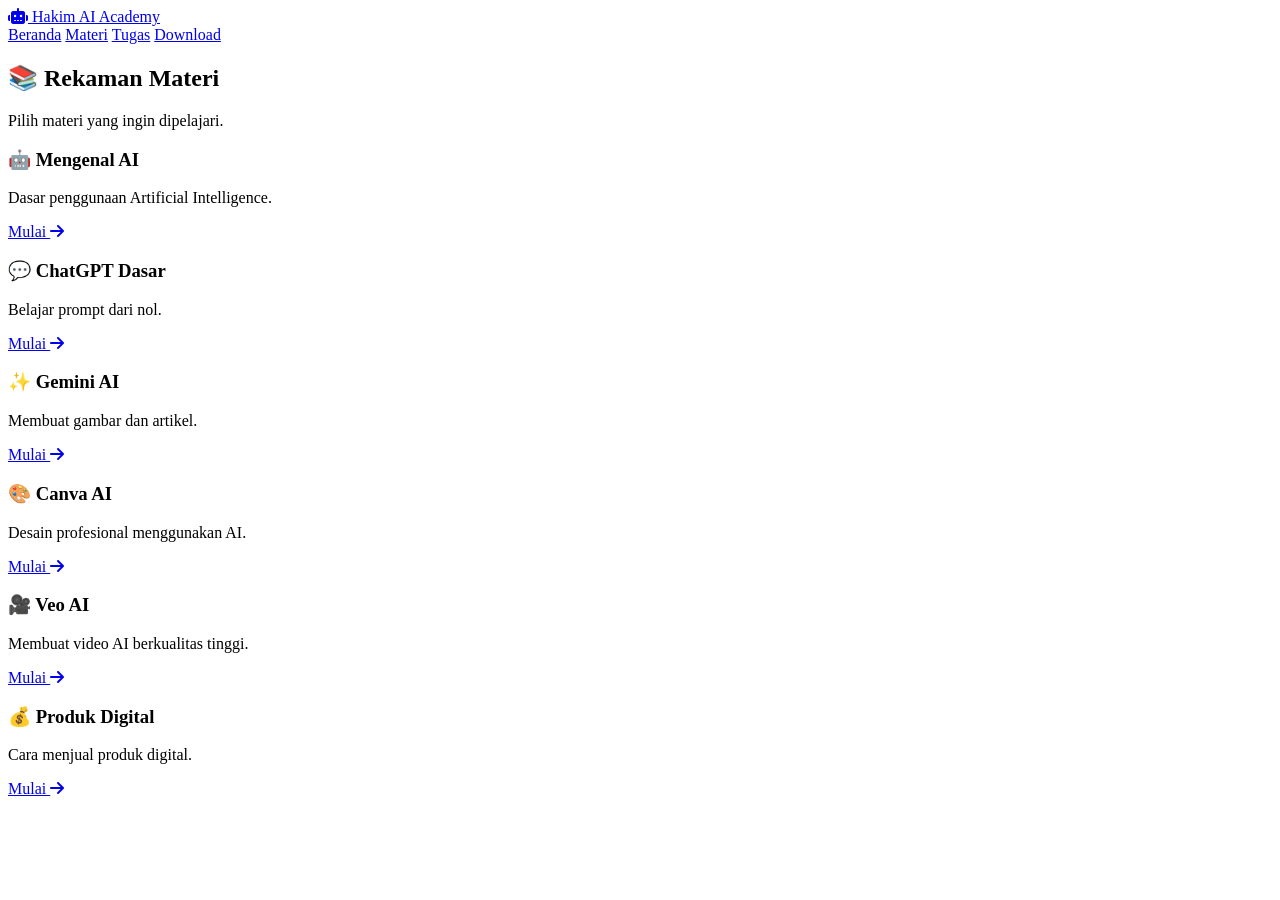
==== materi.html @ e813dfb9 "Create materi.html" ====
<!DOCTYPE html>
<html lang="id">

<head>

<meta charset="UTF-8">

<meta name="viewport" content="width=device-width, initial-scale=1.0">

<title>Materi Belajar AI | Hakim AI Academy</title>

<link rel="preconnect" href="https://fonts.googleapis.com">

<link rel="preconnect" href="https://fonts.gstatic.com" crossorigin>

<link href="https://fonts.googleapis.com/css2?family=Poppins:wght@300;400;500;600;700&display=swap" rel="stylesheet">

<link rel="stylesheet" href="assets/css/style.css">

<link rel="stylesheet"
href="https://cdnjs.cloudflare.com/ajax/libs/font-awesome/6.7.2/css/all.min.css">

</head>

<body>

<header class="header">

<div class="container">

<a href="index.html" class="logo">

<i class="fa-solid fa-robot"></i>

Hakim AI Academy

</a>

<nav>

<a href="index.html">Beranda</a>

<a class="active" href="materi.html">Materi</a>

<a href="tugas.html">Tugas</a>

<a href="download.html">Download</a>

</nav>

</div>

</header>

<section class="page-hero">

<div class="container">

<h1>📚 Rekaman Materi</h1>

<p>

Pilih materi yang ingin dipelajari.

</p>

</div>

</section>

<section class="course-list">

<div class="container">

<div class="course-item">

<div>

<h3>🤖 Mengenal AI</h3>

<p>Dasar penggunaan Artificial Intelligence.</p>

</div>

<a href="materi-1.html">

Mulai

<i class="fa-solid fa-arrow-right"></i>

</a>

</div>

<div class="course-item">

<div>

<h3>💬 ChatGPT Dasar</h3>

<p>Belajar prompt dari nol.</p>

</div>

<a href="materi-2.html">

Mulai

<i class="fa-solid fa-arrow-right"></i>

</a>

</div>

<div class="course-item">

<div>

<h3>✨ Gemini AI</h3>

<p>Membuat gambar dan artikel.</p>

</div>

<a href="materi-3.html">

Mulai

<i class="fa-solid fa-arrow-right"></i>

</a>

</div>

<div class="course-item">

<div>

<h3>🎨 Canva AI</h3>

<p>Desain profesional menggunakan AI.</p>

</div>

<a href="materi-4.html">

Mulai

<i class="fa-solid fa-arrow-right"></i>

</a>

</div>

<div class="course-item">

<div>

<h3>🎥 Veo AI</h3>

<p>Membuat video AI berkualitas tinggi.</p>

</div>

<a href="materi-5.html">

Mulai

<i class="fa-solid fa-arrow-right"></i>

</a>

</div>

<div class="course-item">

<div>

<h3>💰 Produk Digital</h3>

<p>Cara menjual produk digital.</p>

</div>

<a href="materi-6.html">

Mulai

<i class="fa-solid fa-arrow-right"></i>

</a>

</div>

</div>

</section>

</body>

</html>
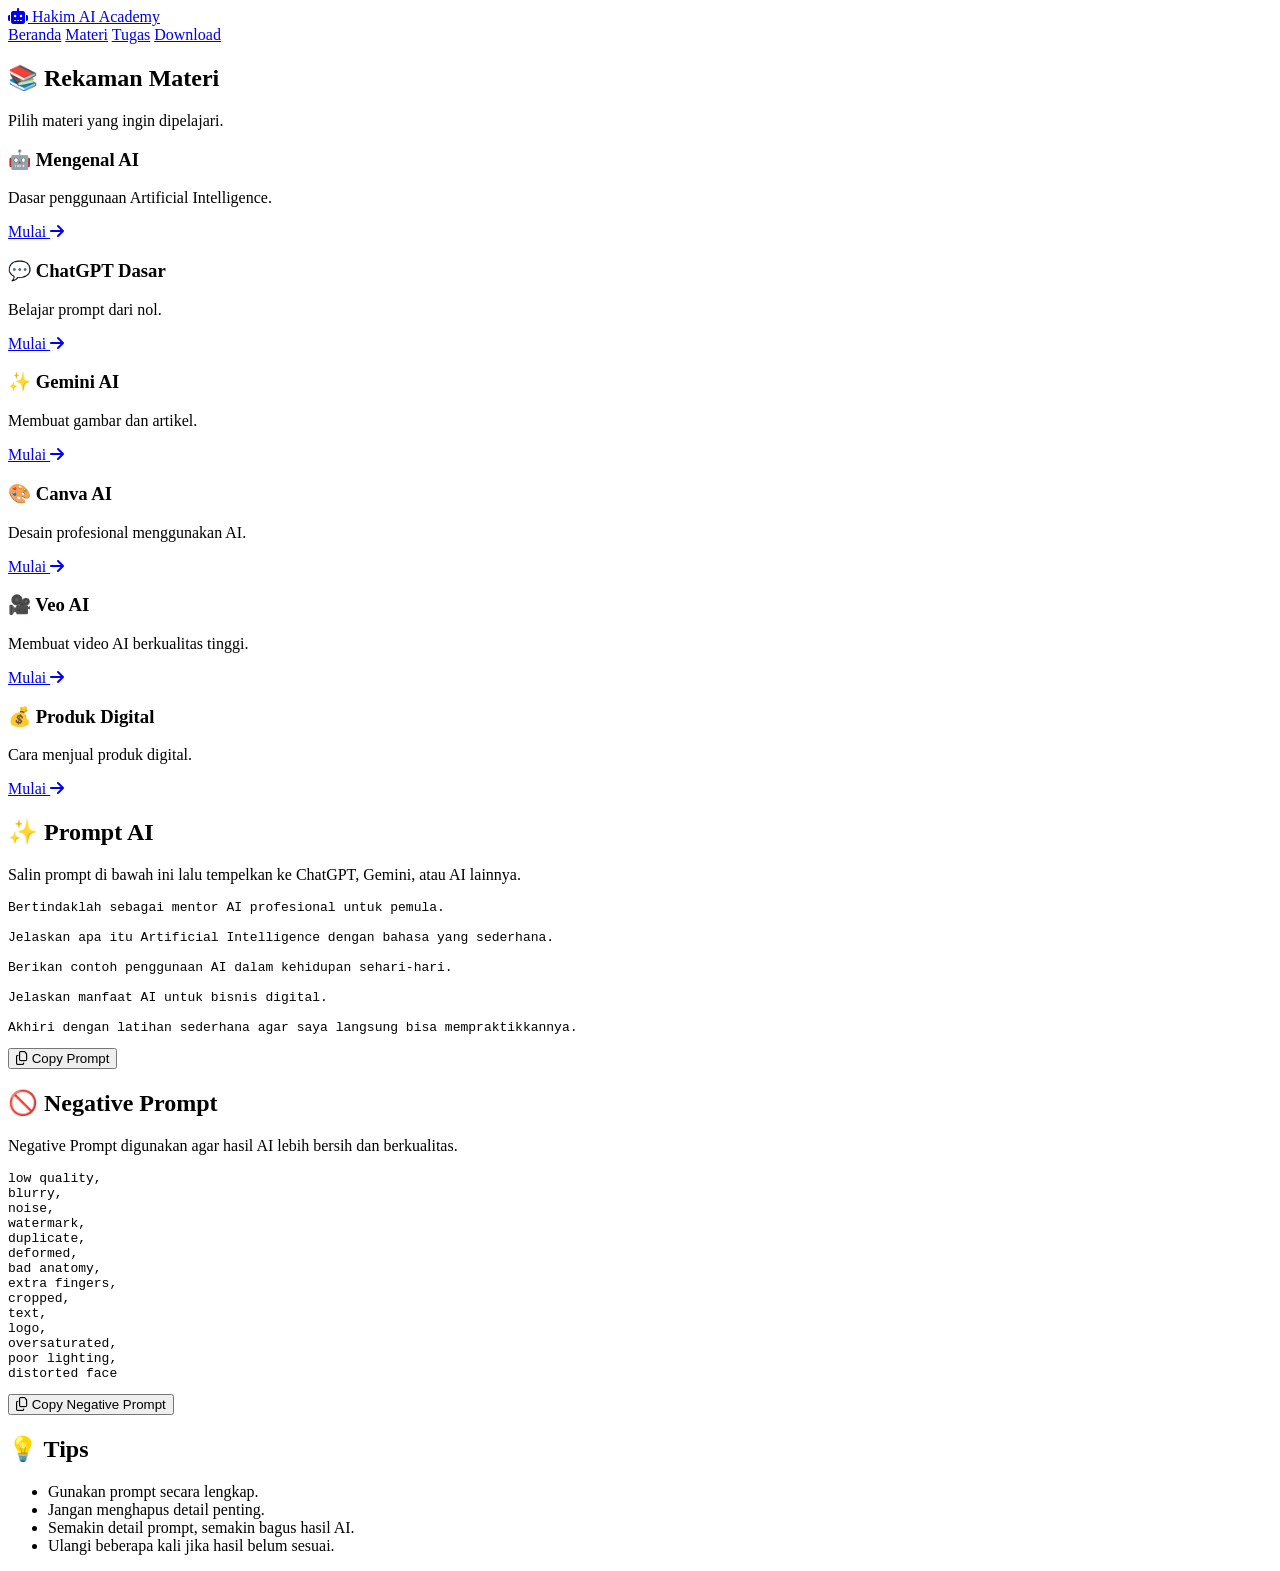
==== commit 13c856b3: "Update materi.html" ====
--- a/materi.html
+++ b/materi.html
@@ -196,6 +196,141 @@
 
 </section>
 
+<!-- ==========================================
+     PROMPT AI
+========================================== -->
+
+<section class="prompt-section">
+
+<div class="container">
+
+<div class="content-card">
+
+<h2>
+✨ Prompt AI
+</h2>
+
+<p>
+Salin prompt di bawah ini lalu tempelkan ke ChatGPT, Gemini, atau AI lainnya.
+</p>
+
+<div class="prompt-box">
+
+<pre id="prompt1">Bertindaklah sebagai mentor AI profesional untuk pemula.
+
+Jelaskan apa itu Artificial Intelligence dengan bahasa yang sederhana.
+
+Berikan contoh penggunaan AI dalam kehidupan sehari-hari.
+
+Jelaskan manfaat AI untuk bisnis digital.
+
+Akhiri dengan latihan sederhana agar saya langsung bisa mempraktikkannya.</pre>
+
+<button class="copy-btn" data-copy="prompt1">
+
+<i class="fa-regular fa-copy"></i>
+
+Copy Prompt
+
+</button>
+
+</div>
+
+</div>
+
+</div>
+
+</section>
+
+<!-- ==========================================
+     NEGATIVE PROMPT
+========================================== -->
+
+<section class="prompt-section">
+
+<div class="container">
+
+<div class="content-card">
+
+<h2>
+
+🚫 Negative Prompt
+
+</h2>
+
+<p>
+
+Negative Prompt digunakan agar hasil AI lebih bersih dan berkualitas.
+
+</p>
+
+<div class="prompt-box">
+
+<pre id="negative1">low quality,
+blurry,
+noise,
+watermark,
+duplicate,
+deformed,
+bad anatomy,
+extra fingers,
+cropped,
+text,
+logo,
+oversaturated,
+poor lighting,
+distorted face</pre>
+
+<button class="copy-btn" data-copy="negative1">
+
+<i class="fa-regular fa-copy"></i>
+
+Copy Negative Prompt
+
+</button>
+
+</div>
+
+</div>
+
+</div>
+
+</section>
+
+<!-- ==========================================
+     CATATAN
+========================================== -->
+
+<section class="lesson-note">
+
+<div class="container">
+
+<div class="note-card">
+
+<h2>
+
+💡 Tips
+
+</h2>
+
+<ul>
+
+<li>Gunakan prompt secara lengkap.</li>
+
+<li>Jangan menghapus detail penting.</li>
+
+<li>Semakin detail prompt, semakin bagus hasil AI.</li>
+
+<li>Ulangi beberapa kali jika hasil belum sesuai.</li>
+
+</ul>
+
+</div>
+
+</div>
+
+</section>
+
 </body>
 
 </html>
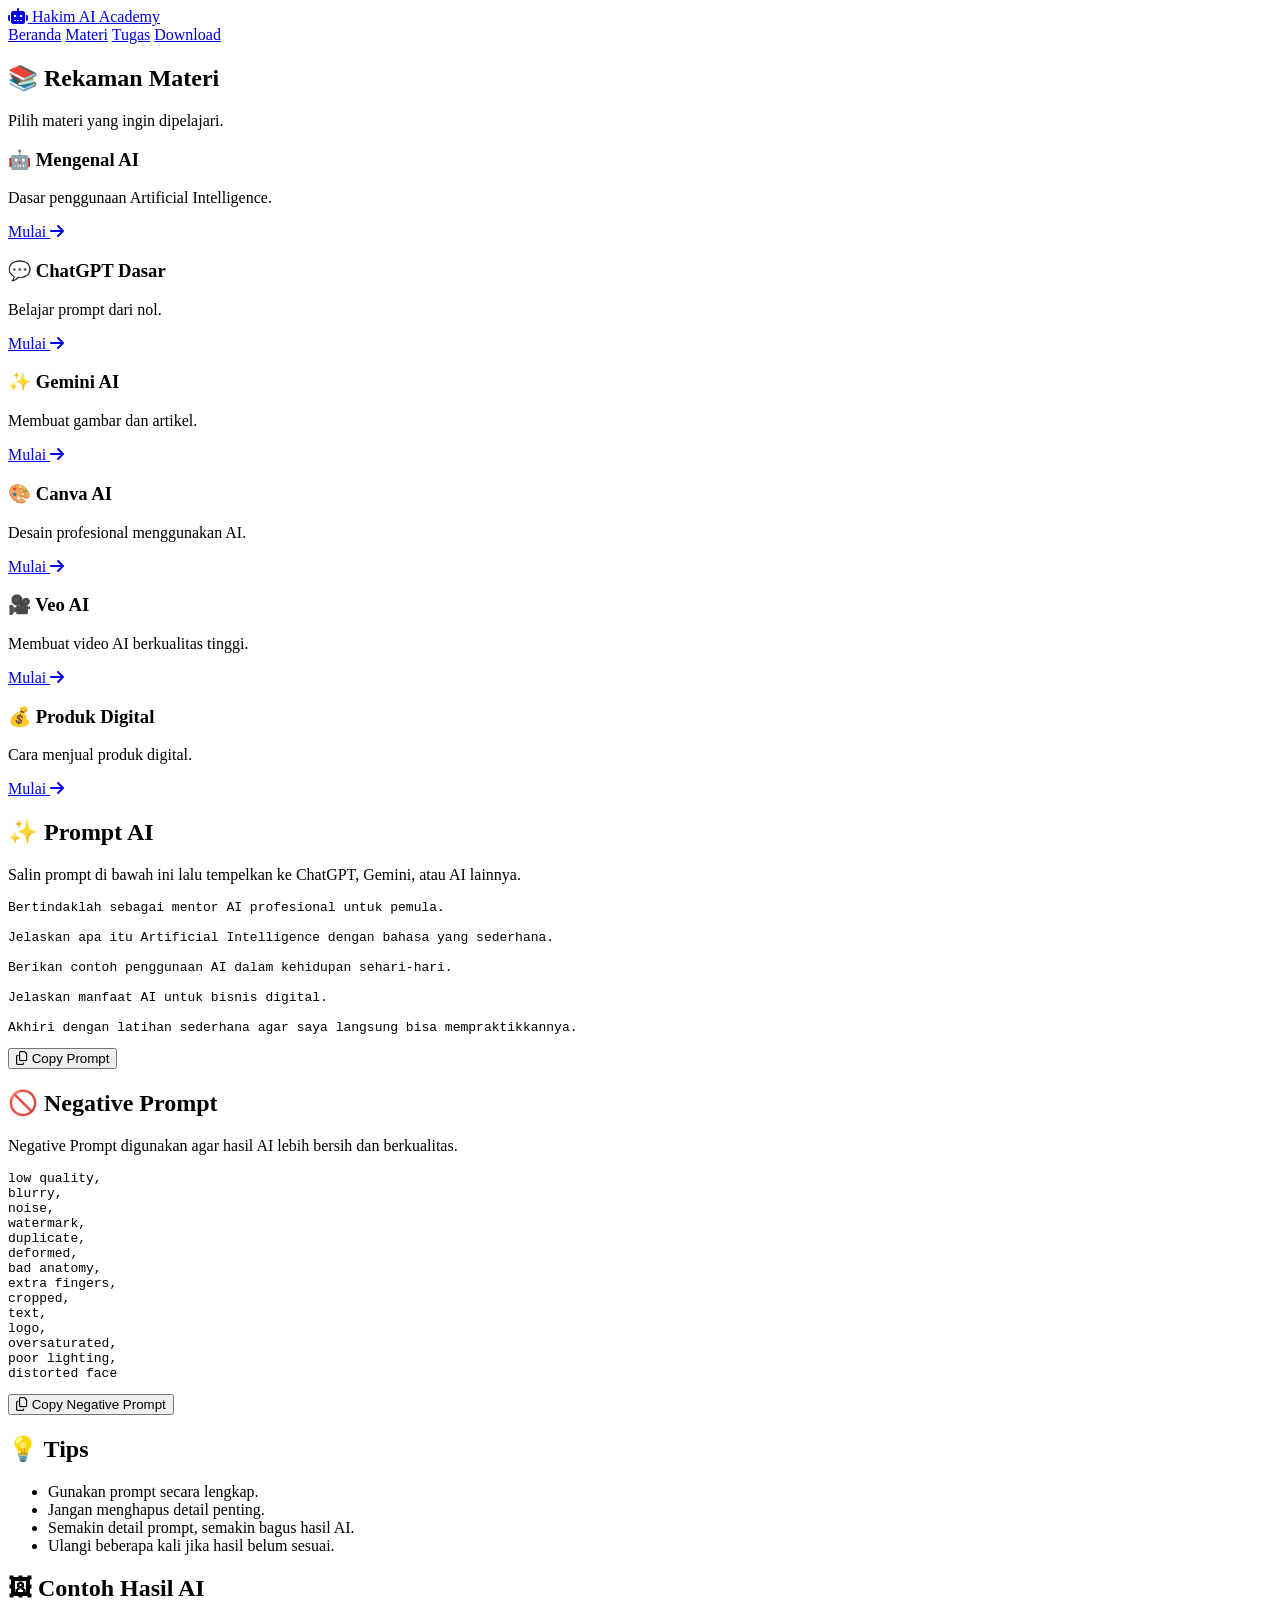
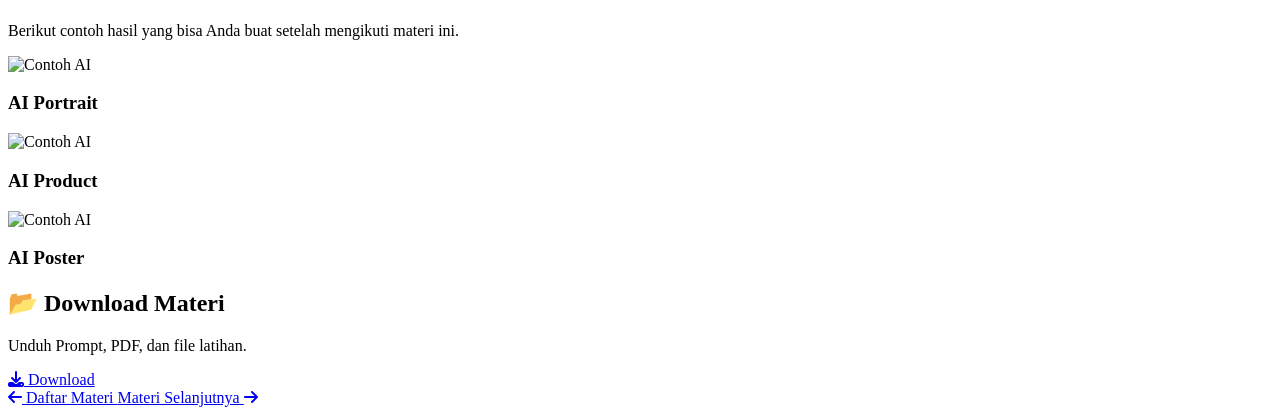
==== commit 39cae73e: "Update materi.html" ====
--- a/materi.html
+++ b/materi.html
@@ -333,4 +333,126 @@
 
 </body>
 
-</html>+</html>
+
+<!-- ==========================================
+     CONTOH HASIL AI
+========================================== -->
+
+<section class="result-section">
+
+<div class="container">
+
+<div class="section-title">
+
+<h2>🖼 Contoh Hasil AI</h2>
+
+<p>
+Berikut contoh hasil yang bisa Anda buat setelah mengikuti materi ini.
+</p>
+
+</div>
+
+<div class="result-grid">
+
+<div class="result-card">
+
+<img src="assets/img/hasil1.jpg" alt="Contoh AI">
+
+<h3>AI Portrait</h3>
+
+</div>
+
+<div class="result-card">
+
+<img src="assets/img/hasil2.jpg" alt="Contoh AI">
+
+<h3>AI Product</h3>
+
+</div>
+
+<div class="result-card">
+
+<img src="assets/img/hasil3.jpg" alt="Contoh AI">
+
+<h3>AI Poster</h3>
+
+</div>
+
+</div>
+
+</div>
+
+</section>
+
+<!-- ==========================================
+     DOWNLOAD
+========================================== -->
+
+<section class="download-material">
+
+<div class="container">
+
+<div class="download-box">
+
+<div>
+
+<h2>📂 Download Materi</h2>
+
+<p>
+
+Unduh Prompt, PDF, dan file latihan.
+
+</p>
+
+</div>
+
+<div class="download-button">
+
+<a href="#" class="btn btn-primary">
+
+<i class="fa-solid fa-download"></i>
+
+Download
+
+</a>
+
+</div>
+
+</div>
+
+</div>
+
+</section>
+
+<!-- ==========================================
+     NAVIGASI
+========================================== -->
+
+<section class="lesson-navigation">
+
+<div class="container">
+
+<div class="nav-card">
+
+<a href="materi.html">
+
+<i class="fa-solid fa-arrow-left"></i>
+
+Daftar Materi
+
+</a>
+
+<a href="materi-2.html">
+
+Materi Selanjutnya
+
+<i class="fa-solid fa-arrow-right"></i>
+
+</a>
+
+</div>
+
+</div>
+
+</section>
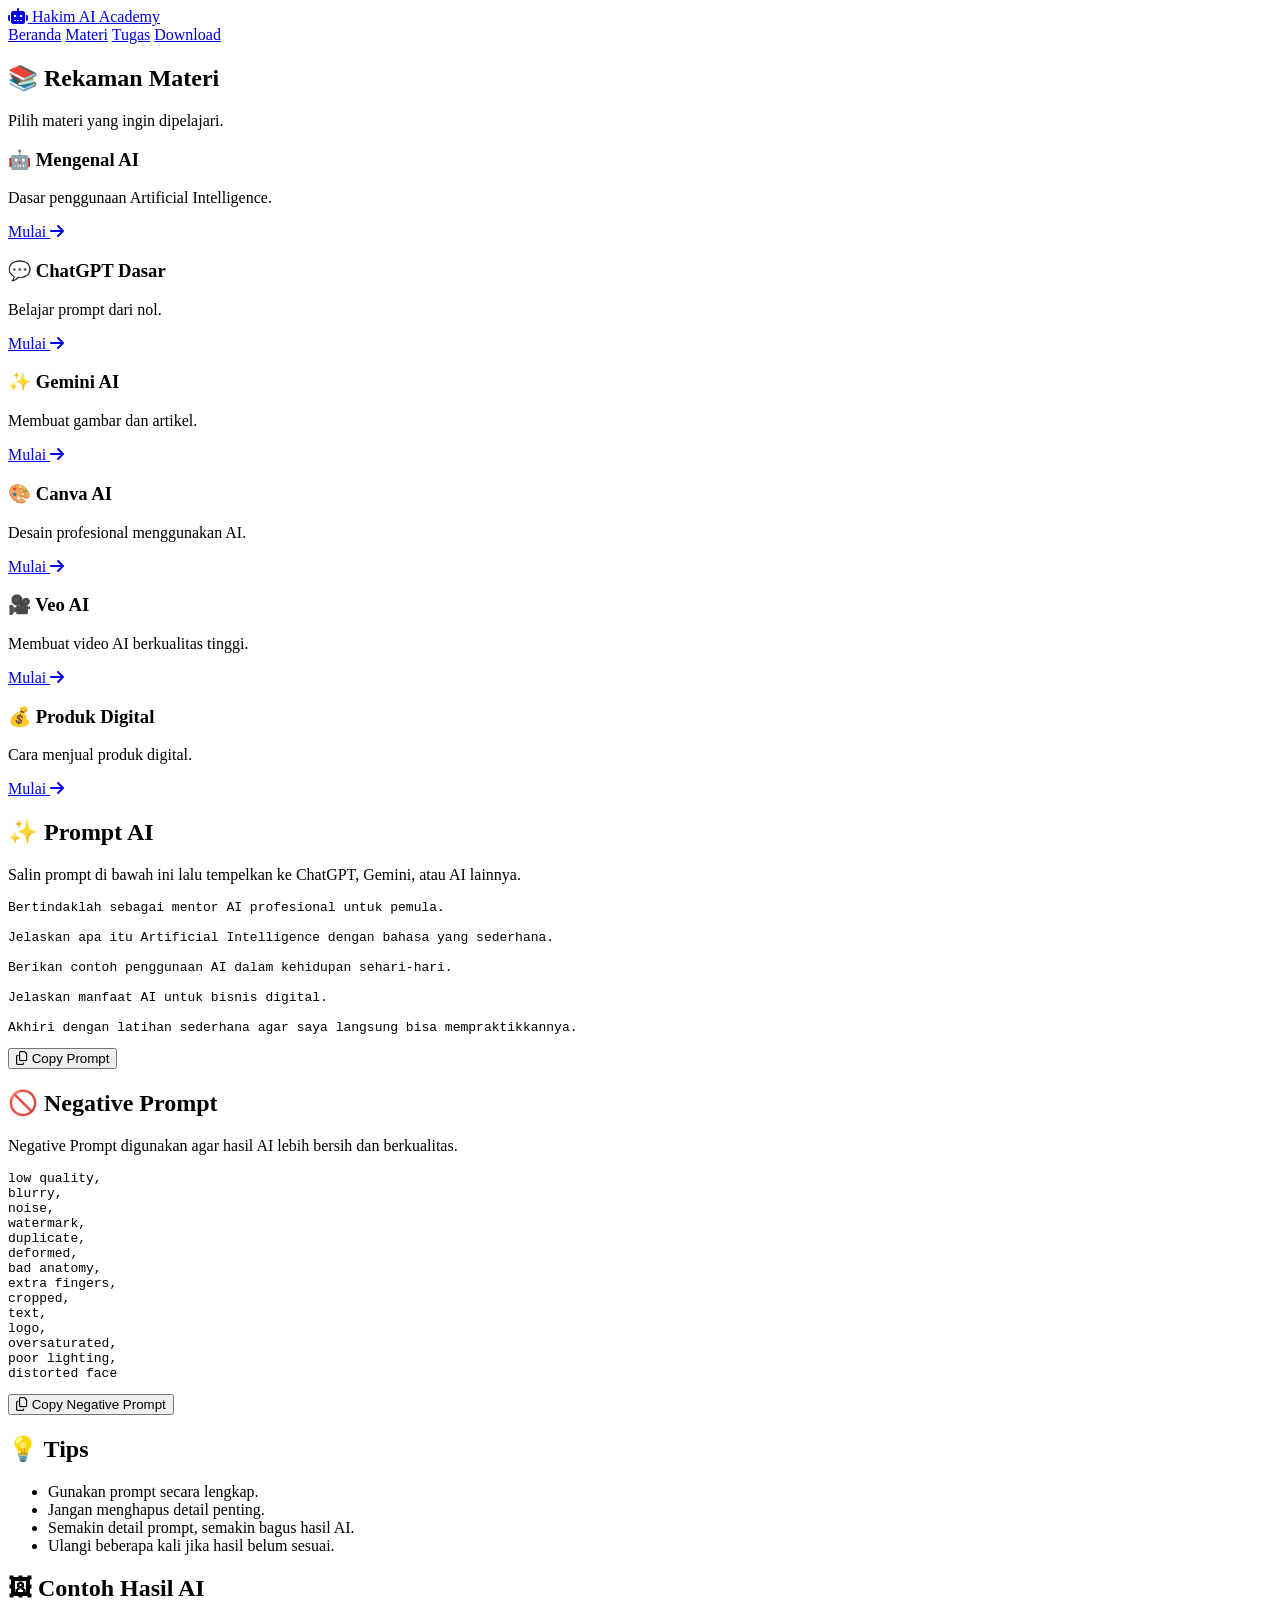
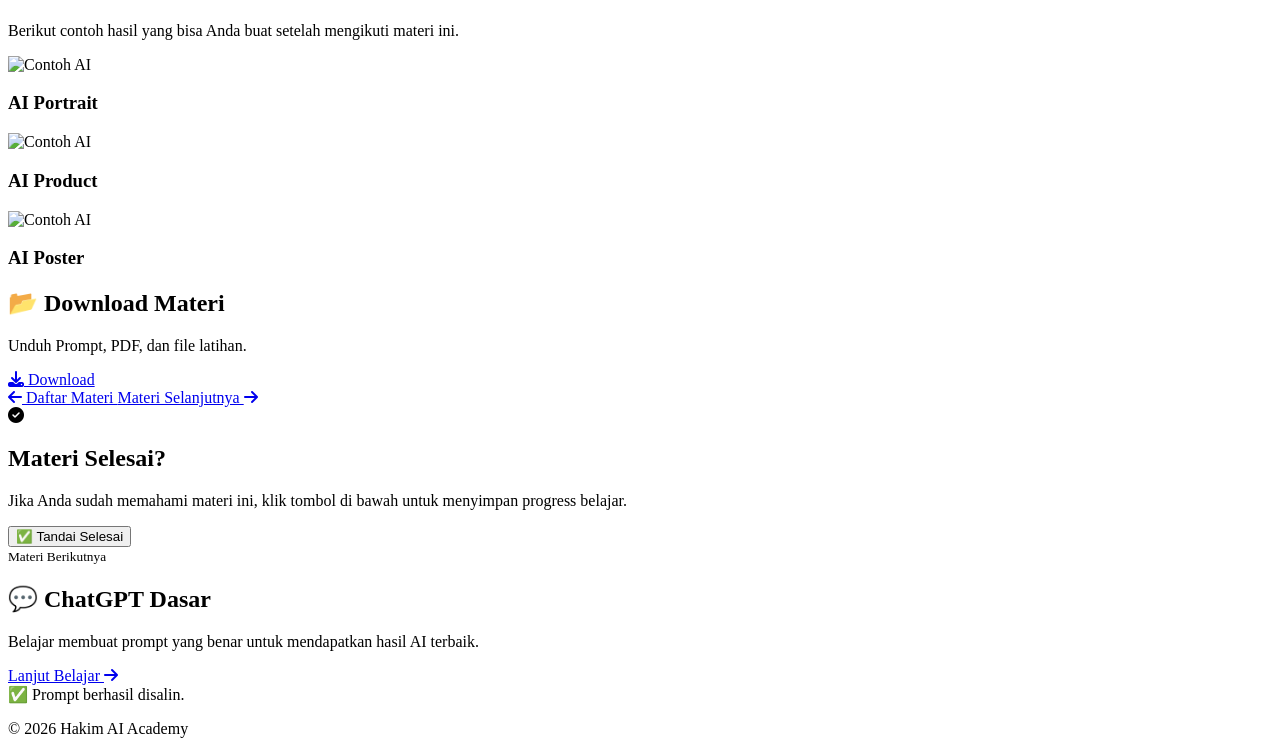
==== commit 6b0ddcc7: "Update materi.html" ====
--- a/materi.html
+++ b/materi.html
@@ -455,4 +455,94 @@
 
 </div>
 
-</section>+</section>
+
+<!-- ==========================================
+     TANDAI MATERI SELESAI
+========================================== -->
+
+<section class="lesson-finish">
+
+    <div class="container">
+
+        <div class="finish-card">
+
+            <i class="fa-solid fa-circle-check"></i>
+
+            <h2>Materi Selesai?</h2>
+
+            <p>
+                Jika Anda sudah memahami materi ini, klik tombol di bawah untuk menyimpan progress belajar.
+            </p>
+
+            <button id="finishLesson" class="btn btn-primary">
+                ✅ Tandai Selesai
+            </button>
+
+        </div>
+
+    </div>
+
+</section>
+
+<!-- ==========================================
+     MATERI SELANJUTNYA
+========================================== -->
+
+<section class="next-course">
+
+    <div class="container">
+
+        <div class="next-card">
+
+            <div>
+
+                <small>Materi Berikutnya</small>
+
+                <h2>💬 ChatGPT Dasar</h2>
+
+                <p>
+                    Belajar membuat prompt yang benar untuk mendapatkan hasil AI terbaik.
+                </p>
+
+            </div>
+
+            <a href="materi-2.html" class="btn btn-primary">
+
+                Lanjut Belajar
+
+                <i class="fa-solid fa-arrow-right"></i>
+
+            </a>
+
+        </div>
+
+    </div>
+
+</section>
+
+<!-- ==========================================
+     TOAST
+========================================== -->
+
+<div id="toast">
+
+    ✅ Prompt berhasil disalin.
+
+</div>
+
+<footer>
+
+<div class="container">
+
+<p>
+
+© 2026 Hakim AI Academy
+
+</p>
+
+</div>
+
+</footer>
+
+<script src="assets/js/script
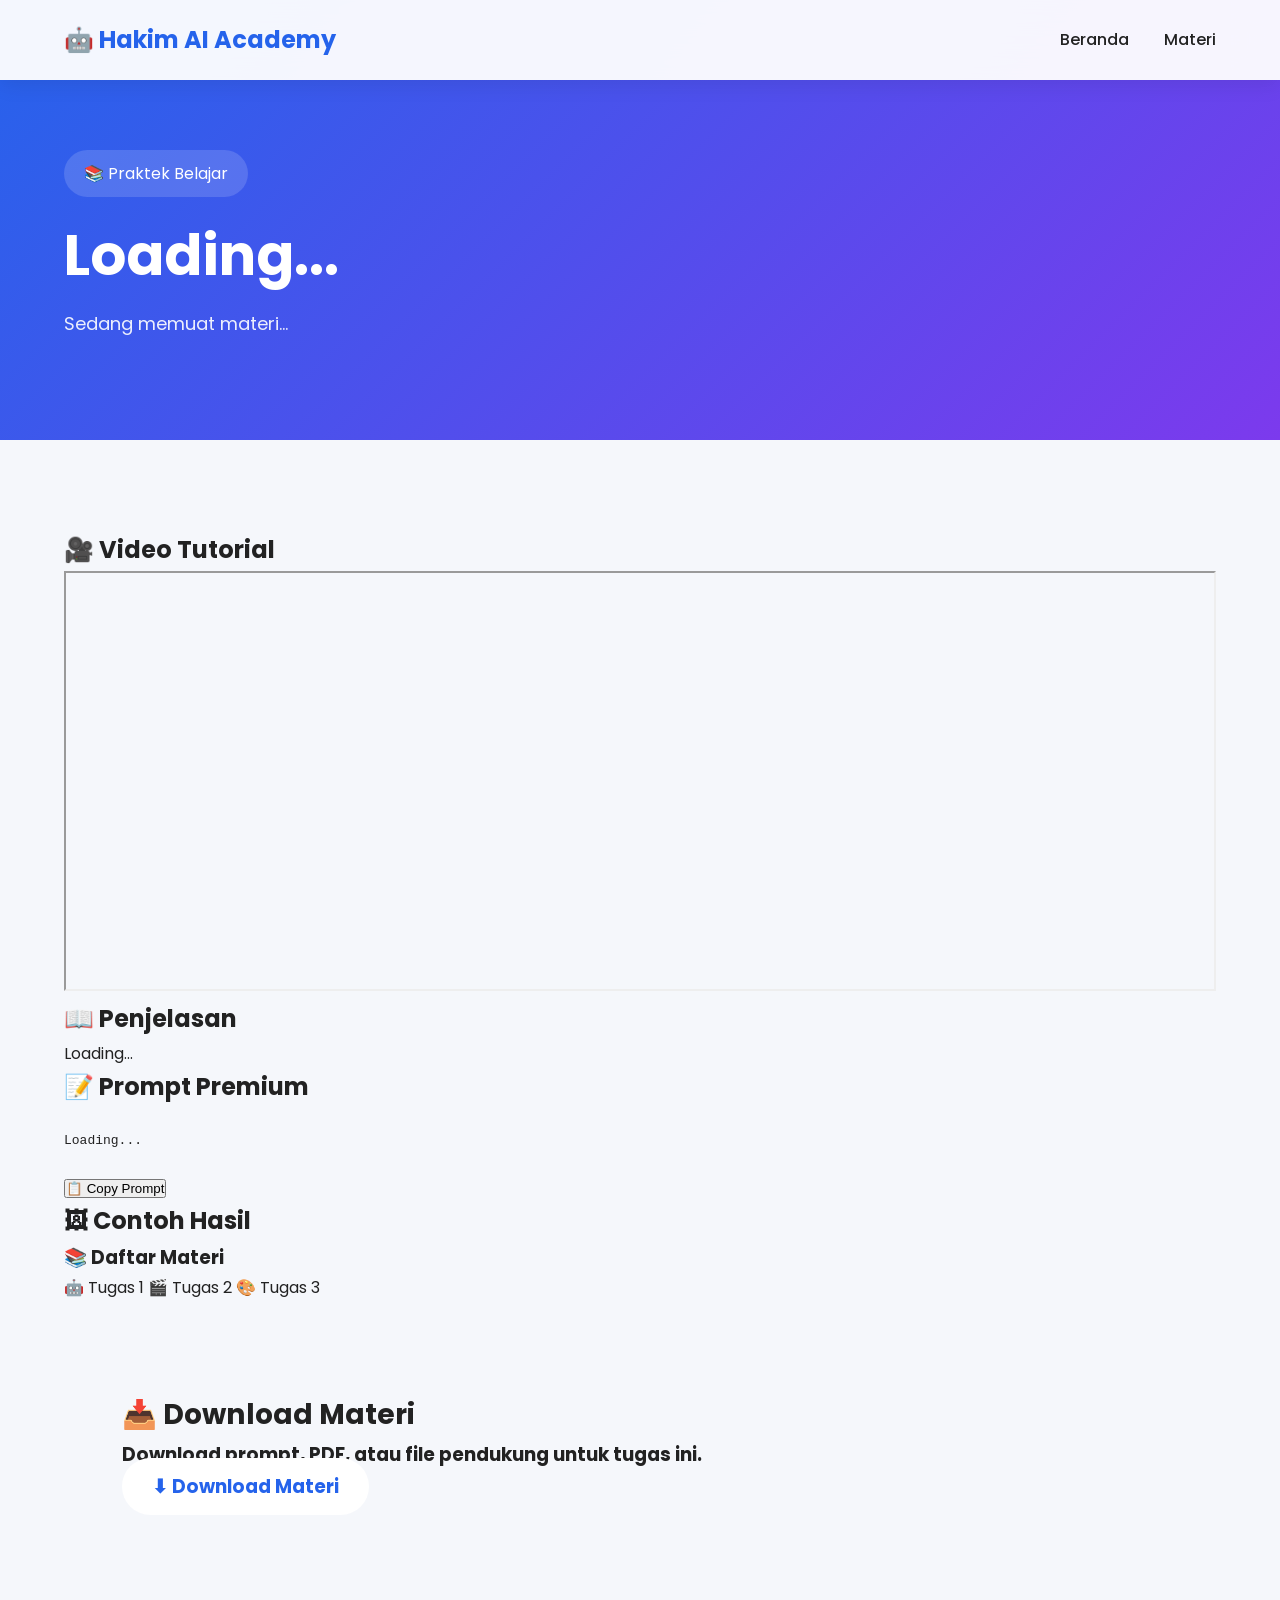
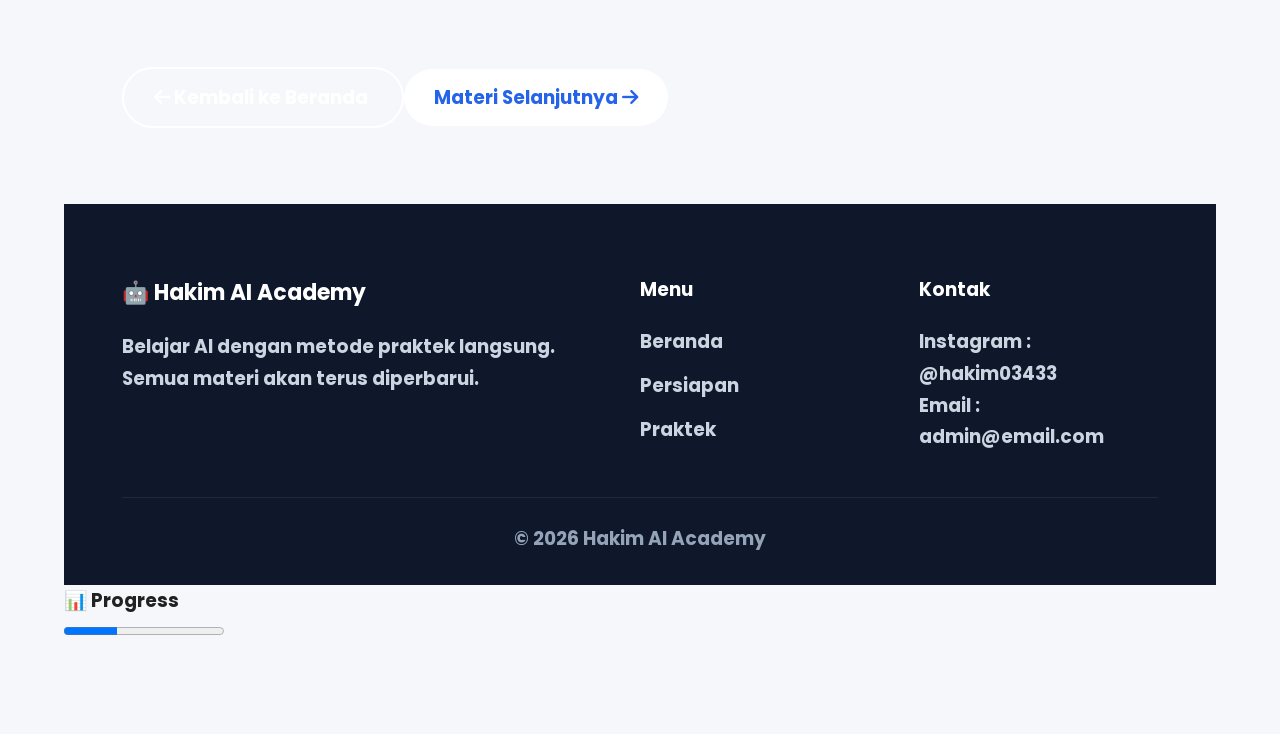
==== commit 5e1ba7b9: "Create materi.html" ====
--- a/materi.html
+++ b/materi.html
@@ -2,20 +2,12 @@
 <html lang="id">
 
 <head>
-
 <meta charset="UTF-8">
-
 <meta name="viewport" content="width=device-width, initial-scale=1.0">
 
-<title>Materi Belajar AI | Hakim AI Academy</title>
-
-<link rel="preconnect" href="https://fonts.googleapis.com">
-
-<link rel="preconnect" href="https://fonts.gstatic.com" crossorigin>
-
-<link href="https://fonts.googleapis.com/css2?family=Poppins:wght@300;400;500;600;700&display=swap" rel="stylesheet">
-
-<link rel="stylesheet" href="assets/css/style.css">
+<title>Materi Belajar AI</title>
+
+<link rel="stylesheet" href="style.css">
 
 <link rel="stylesheet"
 href="https://cdnjs.cloudflare.com/ajax/libs/font-awesome/6.7.2/css/all.min.css">
@@ -29,22 +21,14 @@
 <div class="container">
 
 <a href="index.html" class="logo">
-
-<i class="fa-solid fa-robot"></i>
-
-Hakim AI Academy
-
+🤖 Hakim AI Academy
 </a>
 
-<nav>
+<nav class="navbar">
 
 <a href="index.html">Beranda</a>
 
-<a class="active" href="materi.html">Materi</a>
-
-<a href="tugas.html">Tugas</a>
-
-<a href="download.html">Download</a>
+<a class="active">Materi</a>
 
 </nav>
 
@@ -52,15 +36,25 @@
 
 </header>
 
-<section class="page-hero">
+<section class="hero">
 
 <div class="container">
 
-<h1>📚 Rekaman Materi</h1>
-
-<p>
-
-Pilih materi yang ingin dipelajari.
+<span class="hero-badge">
+
+📚 Praktek Belajar
+
+</span>
+
+<h1 id="judulMateri">
+
+Loading...
+
+</h1>
+
+<p id="deskripsiMateri">
+
+Sedang memuat materi...
 
 </p>
 
@@ -68,481 +62,264 @@
 
 </section>
 
-<section class="course-list">
+<section class="materi-page">
 
 <div class="container">
 
-<div class="course-item">
-
-<div>
-
-<h3>🤖 Mengenal AI</h3>
-
-<p>Dasar penggunaan Artificial Intelligence.</p>
-
-</div>
-
-<a href="materi-1.html">
-
-Mulai
-
-<i class="fa-solid fa-arrow-right"></i>
+<div class="materi-layout">
+
+<!-- KIRI -->
+
+<div class="materi-main">
+
+<div class="card">
+
+<h2>
+🎥 Video Tutorial
+</h2>
+
+<div class="video-wrapper">
+
+<iframe
+id="videoMateri"
+width="100%"
+height="420"
+src=""
+allowfullscreen>
+
+</iframe>
+
+</div>
+
+</div>
+
+<div class="card">
+
+<h2>
+
+📖 Penjelasan
+
+</h2>
+
+<p id="isiMateri">
+
+Loading...
+
+</p>
+
+</div>
+
+<div class="card">
+
+<h2>
+
+📝 Prompt Premium
+
+</h2>
+
+<pre id="promptMateri">
+
+Loading...
+
+</pre>
+
+<button
+class="copy-btn"
+data-copy="promptMateri">
+
+📋 Copy Prompt
+
+</button>
+
+</div>
+
+<div class="card">
+
+<h2>
+
+🖼 Contoh Hasil
+
+</h2>
+
+<div class="gallery">
+
+<img id="gambar1" src="">
+
+<img id="gambar2" src="">
+
+<img id="gambar3" src="">
+
+</div>
+
+</div>
+
+</div>
+
+<!-- KANAN -->
+
+<div class="materi-sidebar">
+
+<div class="sidebar-card">
+
+<h3>
+
+📚 Daftar Materi
+
+</h3>
+
+<a href="materi.html?id=1">
+
+🤖 Tugas 1
 
 </a>
 
-</div>
-
-<div class="course-item">
-
-<div>
-
-<h3>💬 ChatGPT Dasar</h3>
-
-<p>Belajar prompt dari nol.</p>
-
-</div>
-
-<a href="materi-2.html">
-
-Mulai
-
-<i class="fa-solid fa-arrow-right"></i>
+<a href="materi.html?id=2">
+
+🎬 Tugas 2
 
 </a>
 
-</div>
-
-<div class="course-item">
-
-<div>
-
-<h3>✨ Gemini AI</h3>
-
-<p>Membuat gambar dan artikel.</p>
-
-</div>
-
-<a href="materi-3.html">
-
-Mulai
-
-<i class="fa-solid fa-arrow-right"></i>
+<a href="materi.html?id=3">
+
+🎨 Tugas 3
 
 </a>
 
 </div>
 
-<div class="course-item">
-
-<div>
-
-<h3>🎨 Canva AI</h3>
-
-<p>Desain profesional menggunakan AI.</p>
-
-</div>
-
-<a href="materi-4.html">
-
-Mulai
-
-<i class="fa-solid fa-arrow-right"></i>
-
-</a>
-
-</div>
-
-<div class="course-item">
-
-<div>
-
-<h3>🎥 Veo AI</h3>
-
-<p>Membuat video AI berkualitas tinggi.</p>
-
-</div>
-
-<a href="materi-5.html">
-
-Mulai
-
-<i class="fa-solid fa-arrow-right"></i>
-
-</a>
-
-</div>
-
-<div class="course-item">
-
-<div>
-
-<h3>💰 Produk Digital</h3>
-
-<p>Cara menjual produk digital.</p>
-
-</div>
-
-<a href="materi-6.html">
-
-Mulai
-
-<i class="fa-solid fa-arrow-right"></i>
-
-</a>
-
-</div>
-
-</div>
+<div class="sidebar-card">
+
+<h3>
+
+<!-- ===================== DOWNLOAD ===================== -->
+
+<section class="materi-download">
+
+    <div class="container">
+
+        <div class="card">
+
+            <h2>📥 Download Materi</h2>
+
+            <p>
+                Download prompt, PDF, atau file pendukung untuk tugas ini.
+            </p>
+
+            <a href="#" class="btn-primary">
+                ⬇ Download Materi
+            </a>
+
+        </div>
+
+    </div>
 
 </section>
 
-<!-- ==========================================
-     PROMPT AI
-========================================== -->
-
-<section class="prompt-section">
-
-<div class="container">
-
-<div class="content-card">
-
-<h2>
-✨ Prompt AI
-</h2>
-
-<p>
-Salin prompt di bawah ini lalu tempelkan ke ChatGPT, Gemini, atau AI lainnya.
-</p>
-
-<div class="prompt-box">
-
-<pre id="prompt1">Bertindaklah sebagai mentor AI profesional untuk pemula.
-
-Jelaskan apa itu Artificial Intelligence dengan bahasa yang sederhana.
-
-Berikan contoh penggunaan AI dalam kehidupan sehari-hari.
-
-Jelaskan manfaat AI untuk bisnis digital.
-
-Akhiri dengan latihan sederhana agar saya langsung bisa mempraktikkannya.</pre>
-
-<button class="copy-btn" data-copy="prompt1">
-
-<i class="fa-regular fa-copy"></i>
-
-Copy Prompt
-
-</button>
-
-</div>
-
-</div>
-
-</div>
+<!-- ===================== NAVIGASI ===================== -->
+
+<section class="materi-nav">
+
+    <div class="container">
+
+        <div class="nav-button">
+
+            <a href="index.html" class="btn-secondary">
+
+                <i class="fa-solid fa-arrow-left"></i>
+
+                Kembali ke Beranda
+
+            </a>
+
+            <a id="nextMateri" href="materi.html?id=2" class="btn-primary">
+
+                Materi Selanjutnya
+
+                <i class="fa-solid fa-arrow-right"></i>
+
+            </a>
+
+        </div>
+
+    </div>
 
 </section>
 
-<!-- ==========================================
-     NEGATIVE PROMPT
-========================================== -->
-
-<section class="prompt-section">
-
-<div class="container">
-
-<div class="content-card">
-
-<h2>
-
-🚫 Negative Prompt
-
-</h2>
-
-<p>
-
-Negative Prompt digunakan agar hasil AI lebih bersih dan berkualitas.
-
-</p>
-
-<div class="prompt-box">
-
-<pre id="negative1">low quality,
-blurry,
-noise,
-watermark,
-duplicate,
-deformed,
-bad anatomy,
-extra fingers,
-cropped,
-text,
-logo,
-oversaturated,
-poor lighting,
-distorted face</pre>
-
-<button class="copy-btn" data-copy="negative1">
-
-<i class="fa-regular fa-copy"></i>
-
-Copy Negative Prompt
-
-</button>
-
-</div>
-
-</div>
-
-</div>
-
-</section>
-
-<!-- ==========================================
-     CATATAN
-========================================== -->
-
-<section class="lesson-note">
-
-<div class="container">
-
-<div class="note-card">
-
-<h2>
-
-💡 Tips
-
-</h2>
-
-<ul>
-
-<li>Gunakan prompt secara lengkap.</li>
-
-<li>Jangan menghapus detail penting.</li>
-
-<li>Semakin detail prompt, semakin bagus hasil AI.</li>
-
-<li>Ulangi beberapa kali jika hasil belum sesuai.</li>
-
-</ul>
-
-</div>
-
-</div>
-
-</section>
+<!-- ===================== FOOTER ===================== -->
+
+<footer>
+
+    <div class="container">
+
+        <div class="footer-grid">
+
+            <div>
+
+                <h3>🤖 Hakim AI Academy</h3>
+
+                <p>
+
+                    Belajar AI dengan metode praktek langsung.
+                    Semua materi akan terus diperbarui.
+
+                </p>
+
+            </div>
+
+            <div>
+
+                <h4>Menu</h4>
+
+                <ul>
+
+                    <li><a href="index.html">Beranda</a></li>
+
+                    <li><a href="index.html#persiapan">Persiapan</a></li>
+
+                    <li><a href="index.html#praktek">Praktek</a></li>
+
+                </ul>
+
+            </div>
+
+            <div>
+
+                <h4>Kontak</h4>
+
+                <p>Instagram : @hakim03433</p>
+
+                <p>Email : admin@email.com</p>
+
+            </div>
+
+        </div>
+
+        <div class="copyright">
+
+            © 2026 Hakim AI Academy
+
+        </div>
+
+    </div>
+
+</footer>
+
+<script src="script.js"></script>
 
 </body>
-
 </html>
-
-<!-- ==========================================
-     CONTOH HASIL AI
-========================================== -->
-
-<section class="result-section">
-
-<div class="container">
-
-<div class="section-title">
-
-<h2>🖼 Contoh Hasil AI</h2>
-
-<p>
-Berikut contoh hasil yang bisa Anda buat setelah mengikuti materi ini.
-</p>
-
-</div>
-
-<div class="result-grid">
-
-<div class="result-card">
-
-<img src="assets/img/hasil1.jpg" alt="Contoh AI">
-
-<h3>AI Portrait</h3>
-
-</div>
-
-<div class="result-card">
-
-<img src="assets/img/hasil2.jpg" alt="Contoh AI">
-
-<h3>AI Product</h3>
-
-</div>
-
-<div class="result-card">
-
-<img src="assets/img/hasil3.jpg" alt="Contoh AI">
-
-<h3>AI Poster</h3>
-
-</div>
-
-</div>
-
-</div>
-
-</section>
-
-<!-- ==========================================
-     DOWNLOAD
-========================================== -->
-
-<section class="download-material">
-
-<div class="container">
-
-<div class="download-box">
-
-<div>
-
-<h2>📂 Download Materi</h2>
-
-<p>
-
-Unduh Prompt, PDF, dan file latihan.
-
-</p>
-
-</div>
-
-<div class="download-button">
-
-<a href="#" class="btn btn-primary">
-
-<i class="fa-solid fa-download"></i>
-
-Download
-
-</a>
-
-</div>
-
-</div>
-
-</div>
-
-</section>
-
-<!-- ==========================================
-     NAVIGASI
-========================================== -->
-
-<section class="lesson-navigation">
-
-<div class="container">
-
-<div class="nav-card">
-
-<a href="materi.html">
-
-<i class="fa-solid fa-arrow-left"></i>
-
-Daftar Materi
-
-</a>
-
-<a href="materi-2.html">
-
-Materi Selanjutnya
-
-<i class="fa-solid fa-arrow-right"></i>
-
-</a>
-
-</div>
-
-</div>
-
-</section>
-
-<!-- ==========================================
-     TANDAI MATERI SELESAI
-========================================== -->
-
-<section class="lesson-finish">
-
-    <div class="container">
-
-        <div class="finish-card">
-
-            <i class="fa-solid fa-circle-check"></i>
-
-            <h2>Materi Selesai?</h2>
-
-            <p>
-                Jika Anda sudah memahami materi ini, klik tombol di bawah untuk menyimpan progress belajar.
-            </p>
-
-            <button id="finishLesson" class="btn btn-primary">
-                ✅ Tandai Selesai
-            </button>
-
-        </div>
-
-    </div>
-
-</section>
-
-<!-- ==========================================
-     MATERI SELANJUTNYA
-========================================== -->
-
-<section class="next-course">
-
-    <div class="container">
-
-        <div class="next-card">
-
-            <div>
-
-                <small>Materi Berikutnya</small>
-
-                <h2>💬 ChatGPT Dasar</h2>
-
-                <p>
-                    Belajar membuat prompt yang benar untuk mendapatkan hasil AI terbaik.
-                </p>
-
-            </div>
-
-            <a href="materi-2.html" class="btn btn-primary">
-
-                Lanjut Belajar
-
-                <i class="fa-solid fa-arrow-right"></i>
-
-            </a>
-
-        </div>
-
-    </div>
-
-</section>
-
-<!-- ==========================================
-     TOAST
-========================================== -->
-
-<div id="toast">
-
-    ✅ Prompt berhasil disalin.
-
-</div>
-
-<footer>
-
-<div class="container">
-
-<p>
-
-© 2026 Hakim AI Academy
-
-</p>
-
-</div>
-
-</footer>
-
-<script src="assets/js/script+📊 Progress
+
+</h3>
+
+<progress value="1" max="3"></progress>
+
+</div>
+
+</div>
+
+</div>
+
+</div>
+
+</section>
--- a/style.css
+++ b/style.css
@@ -0,0 +1,767 @@
+/* ==========================================
+   HAKIM AI ACADEMY
+   STYLE.CSS PART 1
+========================================== */
+
+@import url('https://fonts.googleapis.com/css2?family=Poppins:wght@300;400;500;600;700;800&display=swap');
+
+*{
+    margin:0;
+    padding:0;
+    box-sizing:border-box;
+}
+
+html{
+    scroll-behavior:smooth;
+}
+
+body{
+    font-family:'Poppins',sans-serif;
+    background:#f5f7fb;
+    color:#222;
+    line-height:1.7;
+}
+
+img{
+    max-width:100%;
+    display:block;
+}
+
+a{
+    text-decoration:none;
+    color:inherit;
+}
+
+ul{
+    list-style:none;
+}
+
+.container{
+    width:90%;
+    max-width:1200px;
+    margin:auto;
+}
+
+/* ================= HEADER ================= */
+
+.header{
+    position:fixed;
+    top:0;
+    left:0;
+    width:100%;
+    height:80px;
+    background:rgba(255,255,255,.95);
+    backdrop-filter:blur(20px);
+    box-shadow:0 8px 30px rgba(0,0,0,.08);
+    z-index:999;
+}
+
+.header .container{
+    display:flex;
+    justify-content:space-between;
+    align-items:center;
+    height:100%;
+}
+
+.logo{
+    display:flex;
+    align-items:center;
+    gap:10px;
+    font-size:24px;
+    font-weight:700;
+    color:#2563eb;
+}
+
+.navbar{
+    display:flex;
+    gap:35px;
+}
+
+.navbar a{
+    font-weight:500;
+    position:relative;
+    transition:.3s;
+}
+
+.navbar a:hover,
+.navbar a.active{
+    color:#2563eb;
+}
+
+.navbar a.active::after{
+    content:'';
+    position:absolute;
+    bottom:-8px;
+    left:0;
+    width:100%;
+    height:3px;
+    border-radius:20px;
+    background:#2563eb;
+}
+
+.menu-btn{
+    display:none;
+    background:none;
+    border:none;
+    font-size:28px;
+    cursor:pointer;
+}
+
+/* ================= HERO ================= */
+
+.hero{
+
+    padding:150px 0 100px;
+
+    background:linear-gradient(135deg,#2563eb,#7c3aed);
+
+    color:#fff;
+
+}
+
+.hero-grid{
+
+    display:grid;
+
+    grid-template-columns:1fr 1fr;
+
+    gap:60px;
+
+    align-items:center;
+
+}
+
+.hero-badge{
+
+    display:inline-block;
+
+    background:rgba(255,255,255,.15);
+
+    padding:10px 20px;
+
+    border-radius:50px;
+
+    margin-bottom:25px;
+
+}
+
+.hero h1{
+
+    font-size:56px;
+
+    line-height:1.2;
+
+    margin-bottom:20px;
+
+}
+
+.hero p{
+
+    opacity:.9;
+
+    font-size:18px;
+
+}
+
+.hero-button{
+
+    display:flex;
+
+    gap:20px;
+
+    margin:35px 0;
+
+}
+
+.btn-primary{
+
+    padding:15px 30px;
+
+    border-radius:50px;
+
+    background:#fff;
+
+    color:#2563eb;
+
+    font-weight:700;
+
+    transition:.3s;
+
+}
+
+.btn-primary:hover{
+
+    transform:translateY(-3px);
+
+}
+
+.btn-secondary{
+
+    padding:15px 30px;
+
+    border:2px solid #fff;
+
+    border-radius:50px;
+
+    color:#fff;
+
+}
+
+.hero-info{
+
+    display:flex;
+
+    gap:40px;
+
+    margin-top:30px;
+
+}
+
+.hero-info h3{
+
+    font-size:34px;
+
+}
+
+.hero-card{
+
+    background:rgba(255,255,255,.12);
+
+    backdrop-filter:blur(15px);
+
+    border:1px solid rgba(255,255,255,.15);
+
+    border-radius:30px;
+
+    padding:45px;
+
+    text-align:center;
+
+    box-shadow:0 25px 60px rgba(0,0,0,.2);
+
+}
+
+.icon-circle{
+
+    width:90px;
+
+    height:90px;
+
+    border-radius:50%;
+
+    background:#fff;
+
+    color:#2563eb;
+
+    display:flex;
+
+    justify-content:center;
+
+    align-items:center;
+
+    font-size:42px;
+
+    margin:auto;
+
+    margin-bottom:25px;
+
+}
+
+.card-status{
+
+    display:inline-flex;
+
+    align-items:center;
+
+    gap:10px;
+
+    background:rgba(255,255,255,.15);
+
+    padding:10px 18px;
+
+    border-radius:50px;
+
+    margin-top:25px;
+
+}
+
+.status-dot{
+
+    width:10px;
+
+    height:10px;
+
+    background:#22c55e;
+
+    border-radius:50%;
+
+}
+
+/* ==========================================
+   SECTION TITLE
+========================================== */
+
+section{
+    padding:90px 0;
+}
+
+.section-header{
+    text-align:center;
+    margin-bottom:60px;
+}
+
+.section-header span{
+    display:inline-block;
+    background:#DBEAFE;
+    color:#2563EB;
+    padding:8px 20px;
+    border-radius:50px;
+    font-size:14px;
+    font-weight:600;
+    margin-bottom:15px;
+}
+
+.section-header h2{
+    font-size:42px;
+    color:#0F172A;
+    margin-bottom:15px;
+}
+
+.section-header p{
+    max-width:650px;
+    margin:auto;
+    color:#64748B;
+}
+
+/* ==========================================
+   REKAMAN MATERI
+========================================== */
+
+.materi{
+    background:#fff;
+}
+
+.materi-grid{
+    display:grid;
+    grid-template-columns:2fr 1fr;
+    gap:40px;
+    align-items:start;
+}
+
+.video-card{
+    background:#fff;
+    border-radius:25px;
+    overflow:hidden;
+    box-shadow:0 15px 40px rgba(0,0,0,.08);
+}
+
+.video-card iframe{
+    width:100%;
+    height:420px;
+    border:0;
+}
+
+.materi-info{
+    display:flex;
+    flex-direction:column;
+    gap:20px;
+}
+
+.info-card{
+    display:flex;
+    gap:18px;
+    align-items:flex-start;
+    background:#fff;
+    padding:25px;
+    border-radius:20px;
+    box-shadow:0 10px 25px rgba(0,0,0,.08);
+    transition:.3s;
+}
+
+.info-card:hover{
+    transform:translateY(-5px);
+}
+
+.info-card i{
+    width:55px;
+    height:55px;
+    background:#2563EB;
+    color:#fff;
+    display:flex;
+    justify-content:center;
+    align-items:center;
+    border-radius:15px;
+    font-size:22px;
+}
+
+.info-card h3{
+    margin-bottom:8px;
+}
+
+.info-card p{
+    color:#64748B;
+    font-size:15px;
+}
+
+/* ==========================================
+   PERSIAPAN
+========================================== */
+
+.persiapan{
+    background:#F8FAFC;
+}
+
+.persiapan-grid{
+    display:grid;
+    grid-template-columns:repeat(auto-fit,minmax(250px,1fr));
+    gap:30px;
+}
+
+.persiapan-card{
+    background:#fff;
+    border-radius:24px;
+    padding:35px;
+    text-align:center;
+    box-shadow:0 15px 40px rgba(0,0,0,.08);
+    transition:.35s;
+}
+
+.persiapan-card:hover{
+    transform:translateY(-10px);
+}
+
+.card-icon{
+    width:85px;
+    height:85px;
+    margin:auto;
+    margin-bottom:25px;
+    border-radius:50%;
+    background:linear-gradient(135deg,#2563EB,#7C3AED);
+    display:flex;
+    justify-content:center;
+    align-items:center;
+    font-size:38px;
+    color:#fff;
+}
+
+.persiapan-card h3{
+    margin-bottom:15px;
+    font-size:24px;
+}
+
+.persiapan-card p{
+    color:#64748B;
+}
+
+/* ==========================================
+   PRAKTEK BELAJAR
+========================================== */
+
+.praktek{
+    background:#ffffff;
+}
+
+.praktek-grid{
+    display:grid;
+    grid-template-columns:repeat(auto-fit,minmax(320px,1fr));
+    gap:35px;
+}
+
+.praktek-card{
+    position:relative;
+    background:#fff;
+    border-radius:28px;
+    padding:35px;
+    overflow:hidden;
+    box-shadow:0 15px 40px rgba(15,23,42,.08);
+    transition:.35s;
+    border:1px solid #e2e8f0;
+}
+
+.praktek-card:hover{
+    transform:translateY(-10px);
+    box-shadow:0 25px 60px rgba(37,99,235,.18);
+}
+
+.praktek-card .nomor{
+    position:absolute;
+    top:20px;
+    right:20px;
+    font-size:42px;
+    font-weight:800;
+    color:#E2E8F0;
+}
+
+.praktek-card .icon{
+    width:85px;
+    height:85px;
+    border-radius:22px;
+    background:linear-gradient(135deg,#2563EB,#7C3AED);
+    display:flex;
+    align-items:center;
+    justify-content:center;
+    font-size:40px;
+    color:#fff;
+    margin-bottom:25px;
+}
+
+.praktek-card h3{
+    color:#2563EB;
+    margin-bottom:8px;
+}
+
+.praktek-card h4{
+    font-size:24px;
+    margin-bottom:15px;
+}
+
+.praktek-card p{
+    color:#64748B;
+    margin-bottom:20px;
+}
+
+.praktek-card ul{
+    margin-bottom:30px;
+}
+
+.praktek-card ul li{
+    margin:12px 0;
+    color:#334155;
+}
+
+.btn-task{
+    display:inline-block;
+    width:100%;
+    text-align:center;
+    padding:16px;
+    border-radius:14px;
+    background:linear-gradient(135deg,#2563EB,#7C3AED);
+    color:#fff;
+    font-weight:700;
+    transition:.3s;
+}
+
+.btn-task:hover{
+    transform:translateY(-3px);
+}
+
+/* ==========================================
+   BONUS
+========================================== */
+
+.bonus{
+    padding:90px 0;
+}
+
+.bonus-box{
+    background:linear-gradient(135deg,#2563EB,#7C3AED);
+    color:#fff;
+    border-radius:30px;
+    padding:60px;
+    display:flex;
+    justify-content:space-between;
+    align-items:center;
+    gap:30px;
+    flex-wrap:wrap;
+}
+
+.bonus-box h2{
+    font-size:40px;
+    margin:15px 0;
+}
+
+.bonus-box p{
+    max-width:650px;
+    opacity:.95;
+}
+
+/* ==========================================
+   DOWNLOAD
+========================================== */
+
+.download{
+    background:#F8FAFC;
+}
+
+.download-grid{
+    display:grid;
+    grid-template-columns:repeat(auto-fit,minmax(250px,1fr));
+    gap:30px;
+}
+
+.download-card{
+    background:#fff;
+    border-radius:24px;
+    padding:35px;
+    text-align:center;
+    box-shadow:0 12px 35px rgba(15,23,42,.08);
+    transition:.3s;
+}
+
+.download-card:hover{
+    transform:translateY(-8px);
+}
+
+.download-card i{
+    font-size:50px;
+    color:#2563EB;
+    margin-bottom:20px;
+}
+
+.download-card h3{
+    margin-bottom:15px;
+}
+
+.download-card p{
+    color:#64748B;
+    margin-bottom:25px;
+}
+
+.download-card a{
+    display:inline-block;
+    background:#2563EB;
+    color:#fff;
+    padding:12px 26px;
+    border-radius:12px;
+    font-weight:600;
+}
+
+/* ==========================================
+   PROGRESS
+========================================== */
+
+.progress{
+    background:#fff;
+}
+
+.progress-wrapper{
+    display:grid;
+    grid-template-columns:repeat(auto-fit,minmax(220px,1fr));
+    gap:25px;
+}
+
+.progress-item{
+    background:#fff;
+    padding:35px;
+    border-radius:24px;
+    text-align:center;
+    box-shadow:0 12px 35px rgba(15,23,42,.08);
+}
+
+.progress-item h3{
+    font-size:46px;
+    color:#2563EB;
+    margin-bottom:10px;
+}
+
+.progress-item span{
+    color:#64748B;
+}
+
+/* ==========================================
+   FOOTER
+========================================== */
+
+footer{
+    background:#0F172A;
+    color:#CBD5E1;
+    padding:70px 0 30px;
+}
+
+.footer-grid{
+    display:grid;
+    grid-template-columns:2fr 1fr 1fr;
+    gap:40px;
+    margin-bottom:40px;
+}
+
+.footer-grid h3,
+.footer-grid h4{
+    color:#fff;
+    margin-bottom:20px;
+}
+
+.footer-grid ul li{
+    margin-bottom:12px;
+}
+
+.footer-grid a{
+    color:#CBD5E1;
+}
+
+.footer-grid a:hover{
+    color:#fff;
+}
+
+.copyright{
+    text-align:center;
+    border-top:1px solid rgba(255,255,255,.08);
+    padding-top:25px;
+    color:#94A3B8;
+}
+
+/* ==========================================
+   BACK TO TOP
+========================================== */
+
+#backTop{
+    position:fixed;
+    right:25px;
+    bottom:25px;
+    width:55px;
+    height:55px;
+    border:none;
+    border-radius:50%;
+    background:#2563EB;
+    color:#fff;
+    font-size:20px;
+    cursor:pointer;
+    box-shadow:0 10px 30px rgba(37,99,235,.3);
+    display:none;
+}
+
+/* ==========================================
+   RESPONSIVE
+========================================== */
+
+@media(max-width:768px){
+
+.hero-grid,
+.materi-grid,
+.footer-grid{
+    grid-template-columns:1fr;
+}
+
+.hero{
+    text-align:center;
+}
+
+.hero h1{
+    font-size:38px;
+}
+
+.hero-button{
+    flex-direction:column;
+}
+
+.hero-info{
+    justify-content:center;
+}
+
+.navbar{
+    display:none;
+}
+
+.menu-btn{
+    display:block;
+}
+
+.bonus-box{
+    padding:35px;
+}
+
+.section-header h2{
+    font-size:32px;
+}
+
+}
